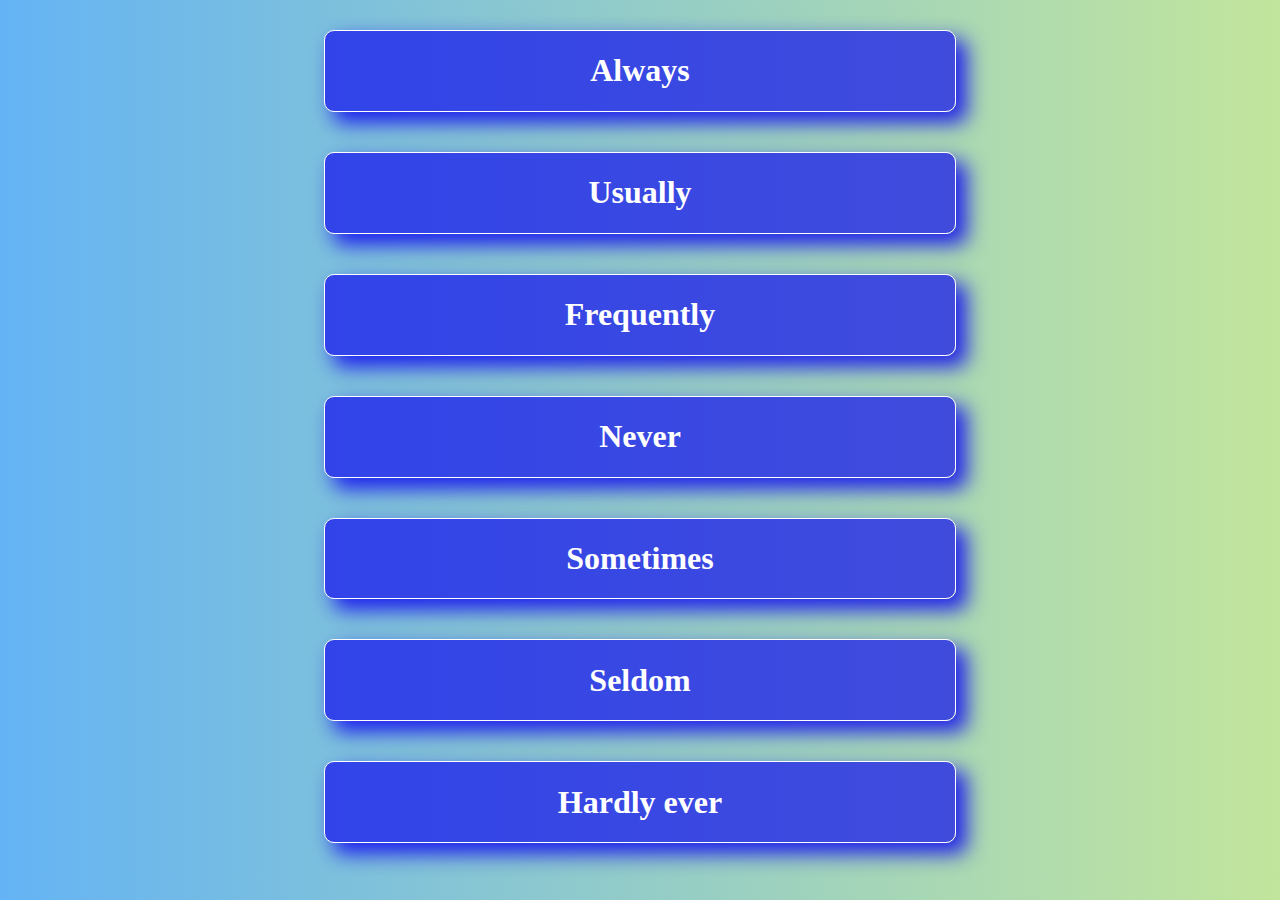
==== index.html @ 0517dc09 "First Commit Day 1" ====
<!DOCTYPE html>
<html lang="en">
<head>
    <meta charset="UTF-8">
    <meta http-equiv="X-UA-Compatible" content="IE=edge">
    <meta name="viewport" content="width=device-width, initial-scale=1.0">
    <title>Document</title>
    <link rel="stylesheet" href="main.css">
</head>
<body>
    <div class="card">
        <div class="card__content">
            <div class="card__text">
                <h1 class="card__word">Always</h1>
            </div>
            <div class="card__text">
                <h1 class="card__word">Usually</h1>
            </div>
            <div class="card__text">
                <h1 class="card__word">Frequently</h1>
            </div>
            <div class="card__text">
                <h1 class="card__word">Never</h1>
            </div>
            <div class="card__text">
                <h1 class="card__word">Sometimes</h1>
            </div>
            <div class="card__text">
                <h1 class="card__word">Seldom</h1>
            </div>
            <div class="card__text">
                <h1 class="card__word" >Hardly ever</h1>
            </div>
        </div>

    </div>

</body>
</html>
---- main.css ----
:root {
    background: #c2e59c;  /* fallback for old browsers */
    background: -webkit-linear-gradient(to right, #64b3f4, #c2e59c);  /* Chrome 10-25, Safari 5.1-6 */
    background: linear-gradient(to right, #64b3f4, #c2e59c); /* W3C, IE 10+/ Edge, Firefox 16+, Chrome 26+, Opera 12+, Safari 7+ */
    
}
body {
  margin: 10px;
}

.card__content{
    display: flex;
    flex-direction: column;
    justify-content: space-between;
    align-items: center;
}
.card__text{
    background-color:rgb(19, 15, 238,0.7);
    width:50%;
    text-align: center;
    margin: 20px 0;
    border-radius: 10px;
    box-shadow:10px 10px 20px 1px rgb(19, 15, 238,0.9);
    border: 1px solid white;
}

.card__word{
   color: white; 
}



@media(max-width:500px){
    .card__word{
        font-size:16px;
    }
}
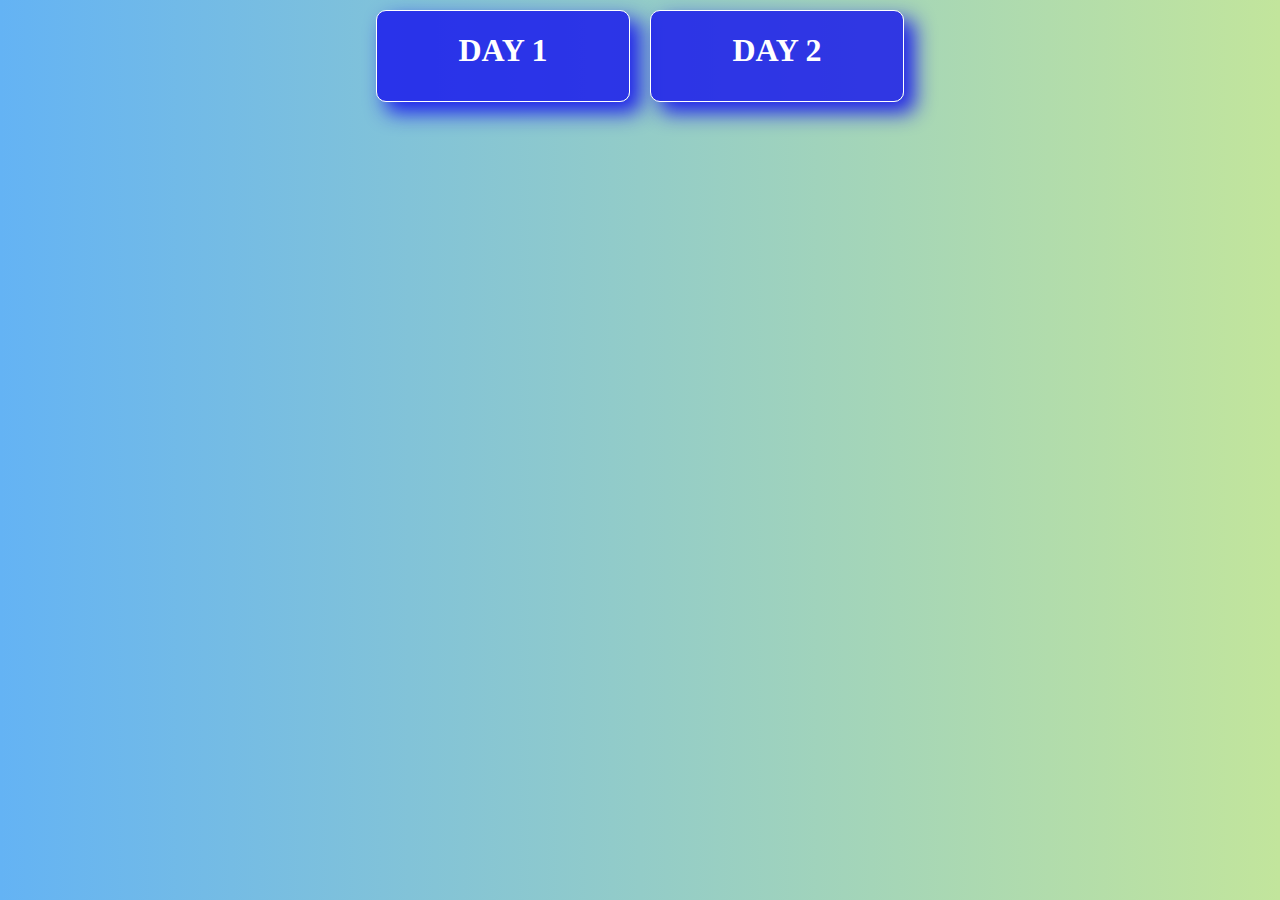
==== commit a03b8361: "there is one menu for the days" ====
--- a/index.html
+++ b/index.html
@@ -1,5 +1,6 @@
 <!DOCTYPE html>
 <html lang="en">
+
 <head>
     <meta charset="UTF-8">
     <meta http-equiv="X-UA-Compatible" content="IE=edge">
@@ -7,33 +8,27 @@
     <title>Document</title>
     <link rel="stylesheet" href="main.css">
 </head>
+
 <body>
     <div class="card">
         <div class="card__content">
-            <div class="card__text">
-                <h1 class="card__word">Always</h1>
-            </div>
-            <div class="card__text">
-                <h1 class="card__word">Usually</h1>
-            </div>
-            <div class="card__text">
-                <h1 class="card__word">Frequently</h1>
-            </div>
-            <div class="card__text">
-                <h1 class="card__word">Never</h1>
-            </div>
-            <div class="card__text">
-                <h1 class="card__word">Sometimes</h1>
-            </div>
-            <div class="card__text">
-                <h1 class="card__word">Seldom</h1>
-            </div>
-            <div class="card__text">
-                <h1 class="card__word" >Hardly ever</h1>
-            </div>
+            
+            
+                <a class="card__link" href="word Day/html/day1.html">
+                <h1 class="card__word"> DAY 1</h1>
+                 </a>
+                 <a class="card__link" href="word Day/html/day1.html">
+                    <h1 class="card__word"> DAY 2</h1>
+                     </a>
+         
+           
+            
+
+
         </div>
 
     </div>
 
 </body>
+
 </html>--- a/main.css
+++ b/main.css
@@ -10,23 +10,34 @@
 
 .card__content{
     display: flex;
-    flex-direction: column;
-    justify-content: space-between;
+    flex-direction: row;
+    gap: 20px;
+    justify-content: center;
     align-items: center;
+    flex-wrap: wrap;
 }
-.card__text{
-    background-color:rgb(19, 15, 238,0.7);
-    width:50%;
+.card__link{
+    background-color:rgb(19, 15, 238,0.8);
+    width:20%;
+    height:10vh;
     text-align: center;
-    margin: 20px 0;
     border-radius: 10px;
     box-shadow:10px 10px 20px 1px rgb(19, 15, 238,0.9);
     border: 1px solid white;
+    text-decoration: none;
 }
 
+.card__link:hover{
+    background-color:rgb(19, 15, 238,1);
+}
 .card__word{
    color: white; 
+   text-align: center;
+
+  
 }
+
+
 
 
 
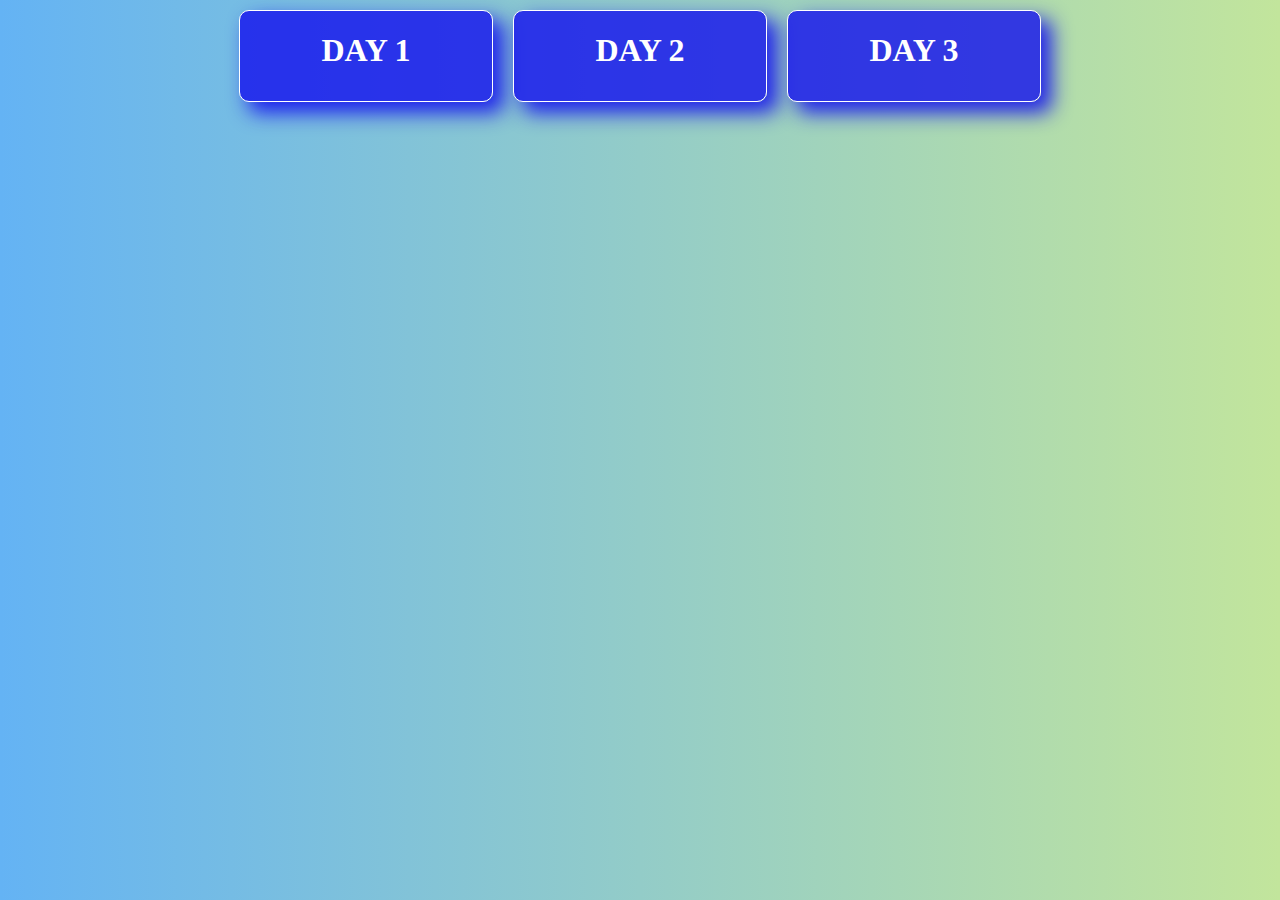
==== commit d7ea214b: ""add new word in the day 2, So I add new day its name is day 3"" ====
--- a/index.html
+++ b/index.html
@@ -14,12 +14,15 @@
         <div class="card__content">
             
             
-                <a class="card__link" href="word Day/html/day1.html">
+                <a class="card__link" href="wordDay/html/day1.html">
                 <h1 class="card__word"> DAY 1</h1>
                  </a>
-                 <a class="card__link" href="word Day/html/day1.html">
+                 <a class="card__link" href="wordDay/html/day2.html">
                     <h1 class="card__word"> DAY 2</h1>
                      </a>
+                     <a class="card__link" href="wordDay/html/day3.html">
+                        <h1 class="card__word"> DAY 3</h1>
+                         </a>
          
            
             
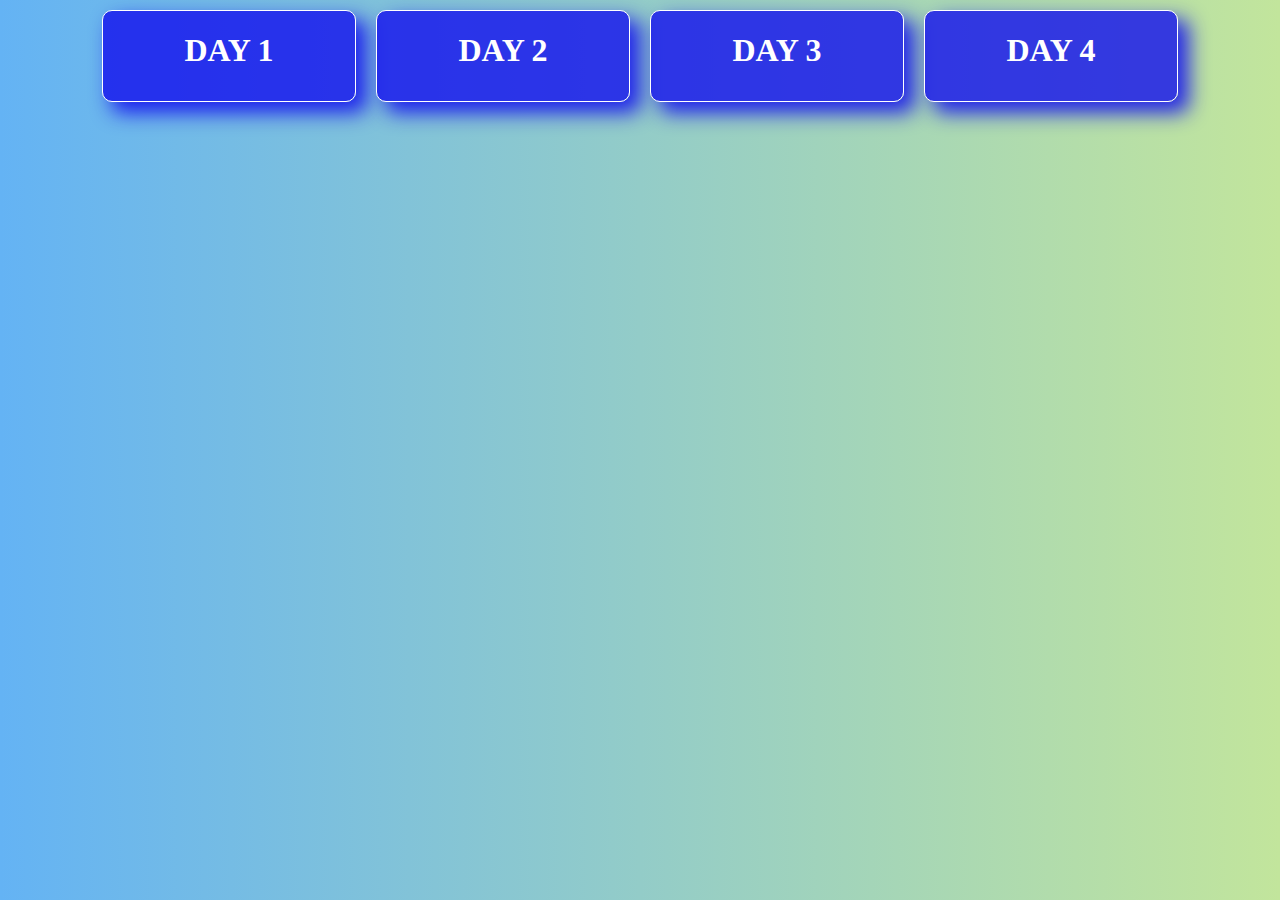
==== commit 54529598: ""add day 4, new form"" ====
--- a/index.html
+++ b/index.html
@@ -23,6 +23,9 @@
                      <a class="card__link" href="wordDay/html/day3.html">
                         <h1 class="card__word"> DAY 3</h1>
                          </a>
+                     <a class="card__link" href="wordDay/html/day4.html">
+                        <h1 class="card__word"> DAY 4</h1>
+                         </a>
          
            
             
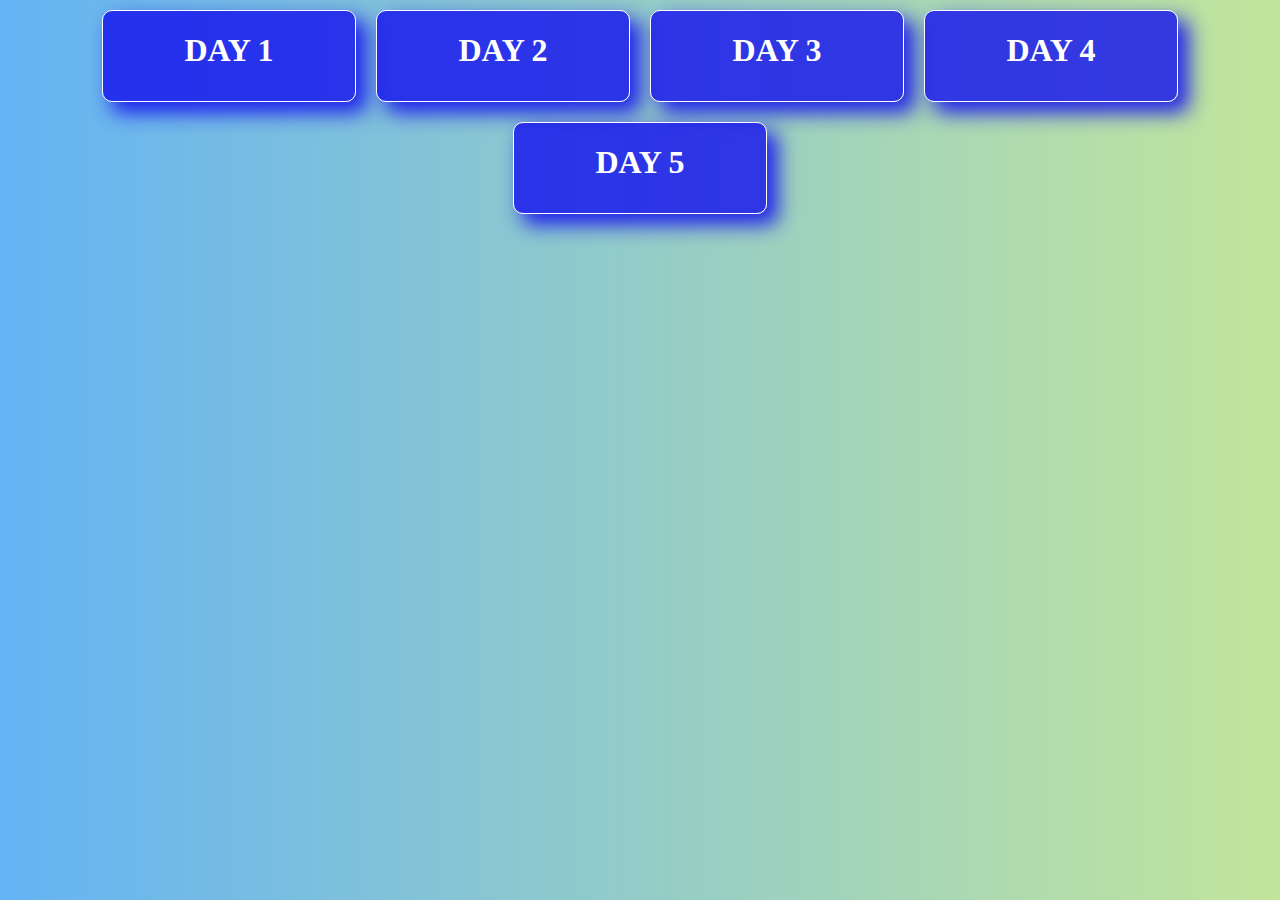
==== commit 38062214: ""Add day 5, new bocabulary learn in book"" ====
--- a/index.html
+++ b/index.html
@@ -1,40 +1,32 @@
 <!DOCTYPE html>
 <html lang="en">
+  <head>
+    <meta charset="UTF-8" />
+    <meta http-equiv="X-UA-Compatible" content="IE=edge" />
+    <meta name="viewport" content="width=device-width, initial-scale=1.0" />
+    <title>Document</title>
+    <link rel="stylesheet" href="main.css" />
+  </head>
 
-<head>
-    <meta charset="UTF-8">
-    <meta http-equiv="X-UA-Compatible" content="IE=edge">
-    <meta name="viewport" content="width=device-width, initial-scale=1.0">
-    <title>Document</title>
-    <link rel="stylesheet" href="main.css">
-</head>
-
-<body>
+  <body>
     <div class="card">
-        <div class="card__content">
-            
-            
-                <a class="card__link" href="wordDay/html/day1.html">
-                <h1 class="card__word"> DAY 1</h1>
-                 </a>
-                 <a class="card__link" href="wordDay/html/day2.html">
-                    <h1 class="card__word"> DAY 2</h1>
-                     </a>
-                     <a class="card__link" href="wordDay/html/day3.html">
-                        <h1 class="card__word"> DAY 3</h1>
-                         </a>
-                     <a class="card__link" href="wordDay/html/day4.html">
-                        <h1 class="card__word"> DAY 4</h1>
-                         </a>
-         
-           
-            
-
-
-        </div>
-
+      <div class="card__content">
+        <a class="card__link" href="wordDay/html/day1.html">
+          <h1 class="card__word">DAY 1</h1>
+        </a>
+        <a class="card__link" href="wordDay/html/day2.html">
+          <h1 class="card__word">DAY 2</h1>
+        </a>
+        <a class="card__link" href="wordDay/html/day3.html">
+          <h1 class="card__word">DAY 3</h1>
+        </a>
+        <a class="card__link" href="wordDay/html/day4.html">
+          <h1 class="card__word">DAY 4</h1>
+        </a>
+        <a class="card__link" href="wordDay/html/day5.html">
+          <h1 class="card__word">DAY 5</h1>
+        </a>
+      </div>
     </div>
-
-</body>
-
-</html>+  </body>
+</html>
